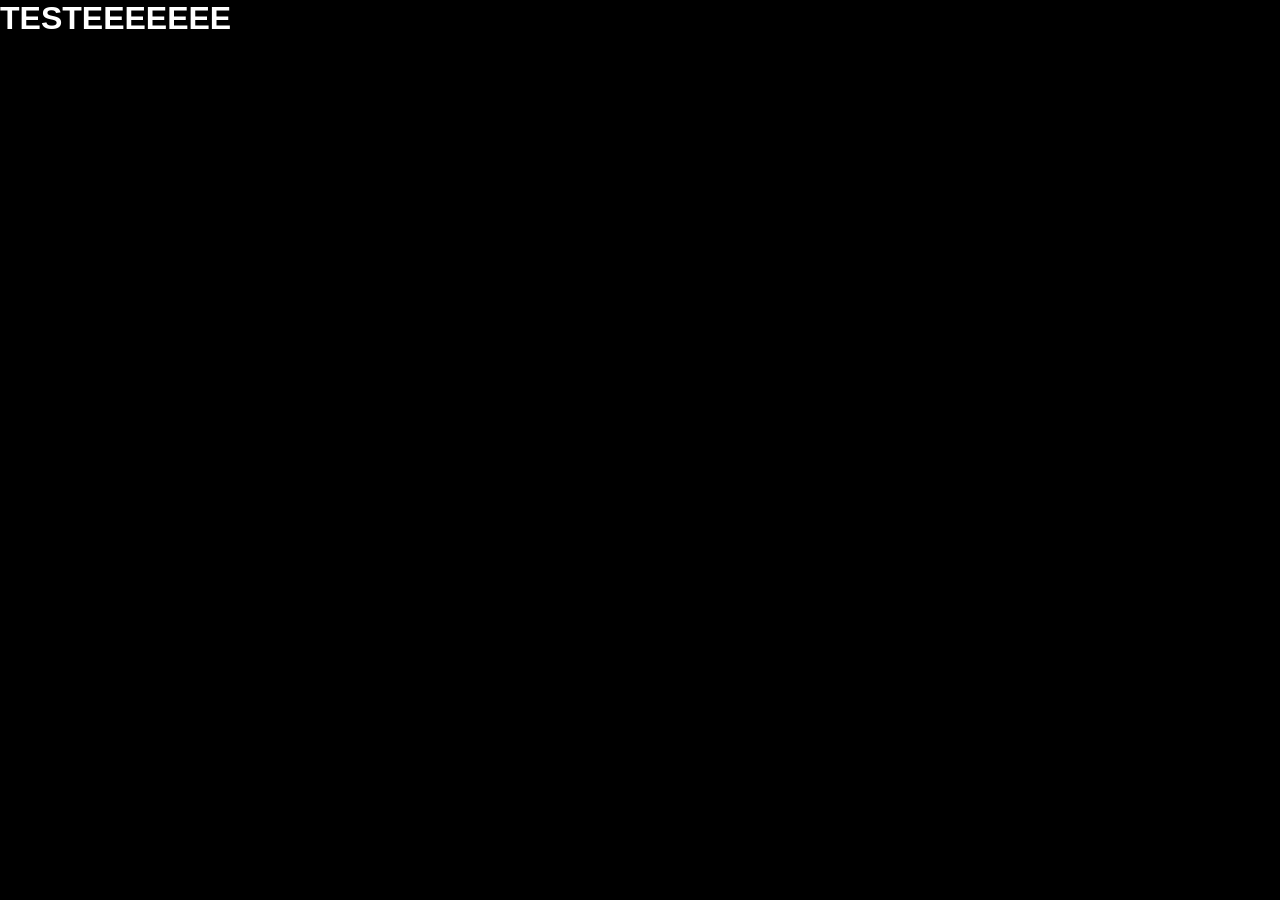
==== index1.html @ d4462366 "Move files from figma/ to project root Relocate exported design assets and pages out of the figma/ f" ====
<!DOCTYPE html>
<html lang="en">
<head>
    <meta charset="UTF-8">
    <meta name="viewport" content="width=device-width, initial-scale=1.0">
    <title>Sobre mim</title>
    <link rel="stylesheet" href="style.css">
</head>
<body>
    <h1>TESTEEEEEEE</h1>
</body>
</html>
---- style.css ----
* {
    margin: 0;
    padding: 0;
    box-sizing: border-box;
}

body {
    background-color: black;
    color: white;
    font-family: Arial, Helvetica, sans-serif;
}

header {
    padding: 20px 60px;
    position: absolute;
    top: 50px;
    left: 17%;
}

nav a {
    color: #22d4fd;
    margin-right: 30px;
    text-decoration: none;
    font-weight: normal;
    font-family: "Montserrat";
}

.container {
    display: flex;
    justify-content: space-between;
    align-items: center;
    padding: 40px 60px;
}

.conteudo {
    max-width: 500px;
    position: absolute;
    left: 20%;
    top: 25%;
}

.conteudo h1 {
    font-size: 25px;
    font-weight: 400;
    line-height: 1.4;
    font-family: "Krona One";
}

.conteudo span {
    color: #22d4fd;
}

.conteudo p {
    margin: 20px 0;
    color: #ccc;
    line-height: 1.5;
    margin-top: 20px;
}

.redes h2 {
    margin-bottom: 15px;
    margin-top: 40px;
    margin-left: 15%;
    font-size: 17px;
    font-family: "Krona One";
    font-weight: 400;
}

.botao {
    display: block;
    border: 2px solid #22d4fd;
    color: white;
    text-decoration: none;
    padding: 15px;
    margin-bottom: 10px;
    text-align: center;
    border-radius: 10px;
    transition: 0.3s;
}

.botao:hover {
    background: #256b7b;
    color: black;
}

footer {
    text-align: center;
    padding: 10px;
    background: linear-gradient(to right, #22d4fd, #0ff);
    color: black;
    margin-top: 43%;
    position: sticky;
    top: 100vh;
}
.git {
    position: absolute;
    top: 65%;
    right: 60%;
    width: 35px;
}
.linkd {
    position: absolute;
    top: 78%;
    right: 62%;
    width: 25px;
}
.insta {
    position: absolute;
    top: 90%;
    right: 62%;
    width: 30px;
}
.perfil{
    position: absolute;
    width: 345px;
    height: 310px;
    left: 950px;
    top: 225px;
    border: 2px solid #22d4fd;
    border-radius: 12px;

}
.Vinícius {
    position: absolute;
    width: 20%;
    height: 38%;
    left: 55%;
    top: 30%;
    border-radius: 10px;
}
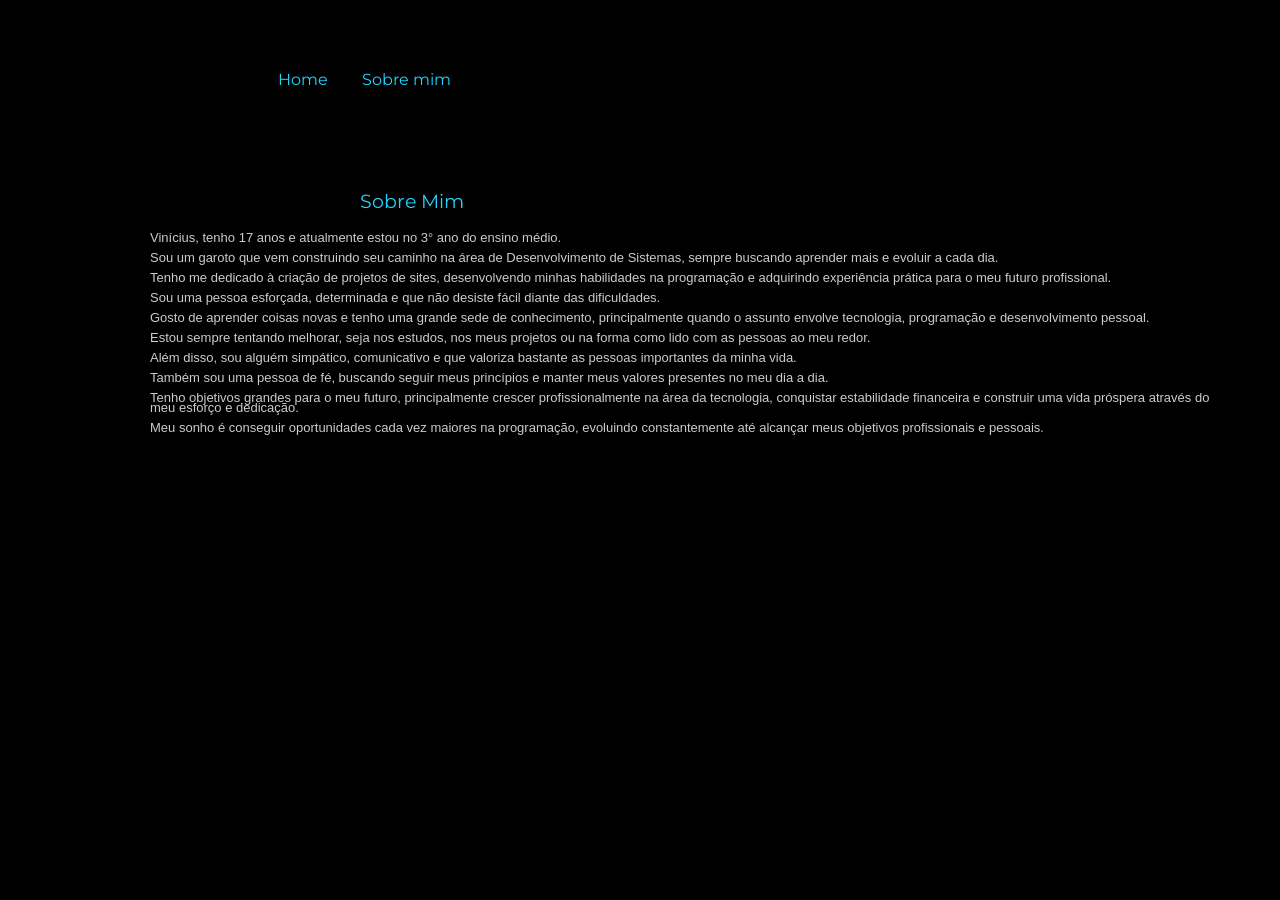
==== commit 3e7ac776: "V1.1.1" ====
--- a/index1.html
+++ b/index1.html
@@ -5,8 +5,44 @@
     <meta name="viewport" content="width=device-width, initial-scale=1.0">
     <title>Sobre mim</title>
     <link rel="stylesheet" href="style.css">
+    <link rel="stylesheet" href="style1.css">
+    <style>
+        @import url('https://fonts.googleapis.com/css2?family=Krona+One&display=swap');
+        @import url('https://fonts.googleapis.com/css2?family=Krona+One&family=Montserrat:ital,wght@0,100..900;1,100..900&display=swap');
+    </style>
 </head>
 <body>
-    <h1>TESTEEEEEEE</h1>
+    <header>
+        <nav>
+            <a href="./index.html">Home</a>
+            <a href="./index1.html">Sobre mim</a>
+        </nav>
+    </header>
+    <main class="container">
+        <section class="sobremim-conteudo">
+            <h3>Sobre Mim</h1>
+                <div>
+                        <p>Vinícius, tenho 17    anos e atualmente estou no 3° ano do        ensino médio.<br><br>
+
+                        Sou um garoto que vem construindo seu       caminho na área de Desenvolvimento de       Sistemas, sempre buscando aprender mais e     evoluir a cada dia.<br><br>
+
+                        Tenho me dedicado à criação de projetos         de sites, desenvolvendo minhas      habilidades na programação e adquirindo     experiência prática para o meu futuro      profissional.<br><br>
+
+                        Sou uma pessoa esforçada, determinada e         que não desiste fácil diante das        dificuldades.<br><br>
+
+                        Gosto de aprender coisas novas e tenho      uma grande sede de conhecimento,        principalmente quando o assunto envolve        tecnologia, programação e desenvolvimento      pessoal.<br><br>
+
+                        Estou sempre tentando melhorar, seja nos        estudos, nos meus projetos ou na forma      como lido com as pessoas ao meu redor.   <br><br>
+
+                        Além disso, sou alguém simpático,       comunicativo e que valoriza bastante as     pessoas importantes da minha vida.<br><br>
+
+                        Também sou uma pessoa de fé, buscando       seguir meus princípios e manter meus    valores presentes no meu dia a dia.   <br><br>
+
+                        Tenho objetivos grandes para o meu      futuro, principalmente crescer      profissionalmente na área da tecnologia,   conquistar estabilidade financeira e         construir uma vida próspera através do      meu esforço e dedicação.<br><br>
+
+                        Meu sonho é conseguir oportunidades cada        vez maiores na programação, evoluindo   constantemente até alcançar meus         objetivos profissionais e pessoais.</p>
+                </div>
+        </section>
+    </main>
 </body>
 </html>
--- a/style.css
+++ b/style.css
@@ -57,6 +57,7 @@
     margin-top: 20px;
 }
 
+
 .redes h2 {
     margin-bottom: 15px;
     margin-top: 40px;
@@ -94,19 +95,19 @@
 }
 .git {
     position: absolute;
-    top: 65%;
+    top: 63%;
     right: 60%;
     width: 35px;
 }
 .linkd {
     position: absolute;
-    top: 78%;
+    top: 76.5%;
     right: 62%;
     width: 25px;
 }
 .insta {
     position: absolute;
-    top: 90%;
+    top: 89%;
     right: 62%;
     width: 30px;
 }
@@ -120,7 +121,7 @@
     border-radius: 12px;
 
 }
-.Vinícius {
+.vinicius {
     position: absolute;
     width: 20%;
     height: 38%;
--- a/style1.css
+++ b/style1.css
@@ -0,0 +1,26 @@
+.container {
+    display: flex;
+    justify-content: space-between;
+    align-items: center;
+    padding: 40px 60px;
+}
+
+.sobremim-conteudo h3{
+    color: #22d4fd;
+    text-decoration: none;
+    font-weight: normal;
+    font-family: "Montserrat";
+    justify-content: center;
+    align-items: center;
+    margin-top: 150px;
+    margin-left: 300px;
+}
+
+.sobremim-conteudo p{
+    color: #ccc;
+    margin-top: 20px;
+    font-size: 13px;
+    margin-left: 90px;
+    line-height: 10px;
+    word-break: break-all;
+}
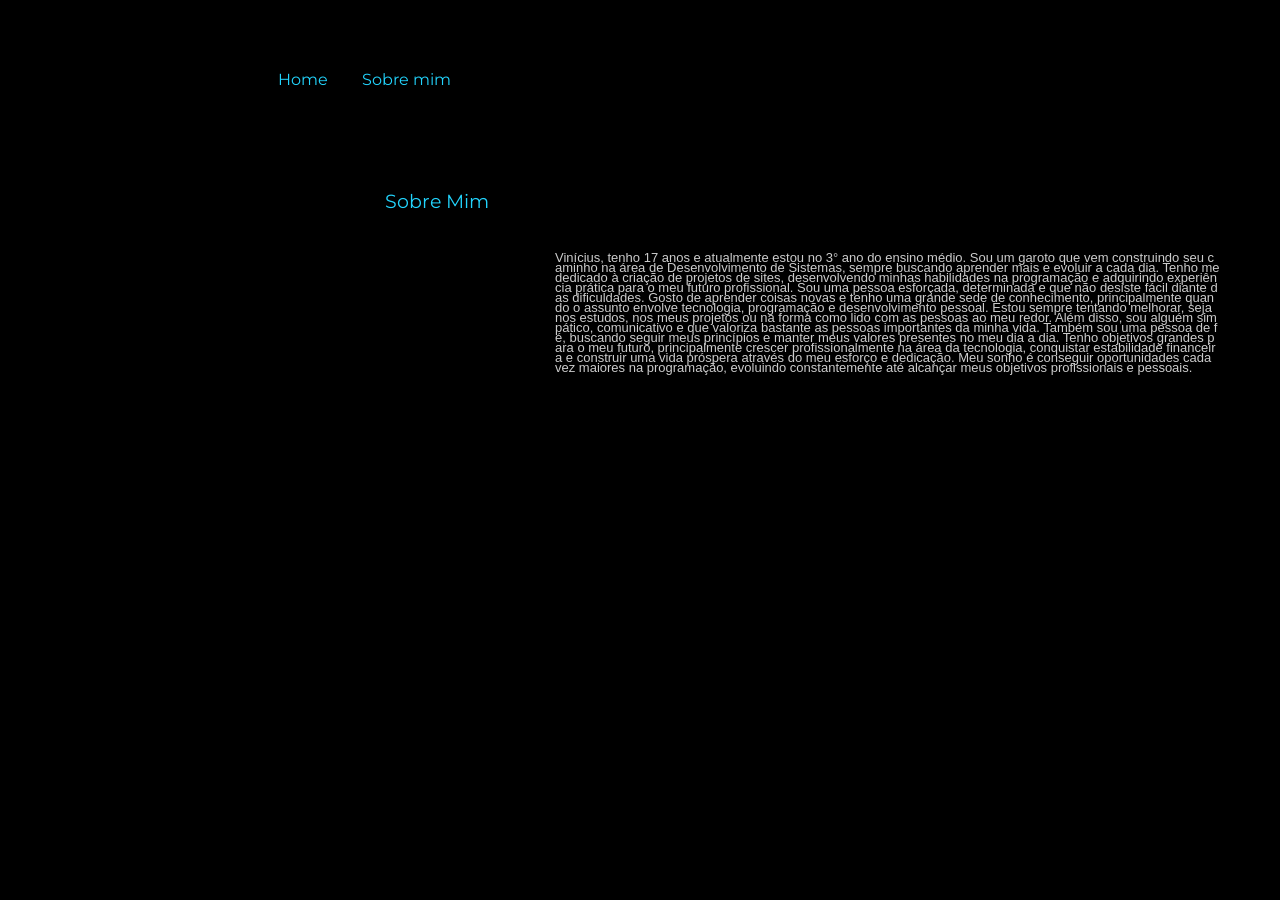
==== commit 712cc6fc: "." ====
--- a/index1.html
+++ b/index1.html
@@ -21,27 +21,18 @@
     <main class="container">
         <section class="sobremim-conteudo">
             <h3>Sobre Mim</h1>
-                <div>
-                        <p>Vinícius, tenho 17    anos e atualmente estou no 3° ano do        ensino médio.<br><br>
-
-                        Sou um garoto que vem construindo seu       caminho na área de Desenvolvimento de       Sistemas, sempre buscando aprender mais e     evoluir a cada dia.<br><br>
-
-                        Tenho me dedicado à criação de projetos         de sites, desenvolvendo minhas      habilidades na programação e adquirindo     experiência prática para o meu futuro      profissional.<br><br>
-
-                        Sou uma pessoa esforçada, determinada e         que não desiste fácil diante das        dificuldades.<br><br>
-
-                        Gosto de aprender coisas novas e tenho      uma grande sede de conhecimento,        principalmente quando o assunto envolve        tecnologia, programação e desenvolvimento      pessoal.<br><br>
-
-                        Estou sempre tentando melhorar, seja nos        estudos, nos meus projetos ou na forma      como lido com as pessoas ao meu redor.   <br><br>
-
-                        Além disso, sou alguém simpático,       comunicativo e que valoriza bastante as     pessoas importantes da minha vida.<br><br>
-
-                        Também sou uma pessoa de fé, buscando       seguir meus princípios e manter meus    valores presentes no meu dia a dia.   <br><br>
-
-                        Tenho objetivos grandes para o meu      futuro, principalmente crescer      profissionalmente na área da tecnologia,   conquistar estabilidade financeira e         construir uma vida próspera através do      meu esforço e dedicação.<br><br>
-
-                        Meu sonho é conseguir oportunidades cada        vez maiores na programação, evoluindo   constantemente até alcançar meus         objetivos profissionais e pessoais.</p>
-                </div>
+            <div>
+                <p>Vinícius, tenho 17    anos e atualmente estou no 3° ano do        ensino médio.
+                Sou um garoto que vem construindo seu       caminho na área de Desenvolvimento de       Sistemas, sempre buscando aprender mais e     evoluir a cada dia.
+                Tenho me dedicado à criação de projetos         de sites, desenvolvendo minhas      habilidades na programação e adquirindo     experiência prática para o meu futuro      profissional.
+                Sou uma pessoa esforçada, determinada e         que não desiste fácil diante das        dificuldades.
+                Gosto de aprender coisas novas e tenho      uma grande sede de conhecimento,        principalmente quando o assunto envolve        tecnologia, programação e desenvolvimento      pessoal.
+                Estou sempre tentando melhorar, seja nos        estudos, nos meus projetos ou na forma      como lido com as pessoas ao meu redor.   
+                Além disso, sou alguém simpático,       comunicativo e que valoriza bastante as     pessoas importantes da minha vida.
+                Também sou uma pessoa de fé, buscando       seguir meus princípios e manter meus    valores presentes no meu dia a dia.   
+                Tenho objetivos grandes para o meu      futuro, principalmente crescer      profissionalmente na área da tecnologia,   conquistar estabilidade financeira e         construir uma vida próspera através do      meu esforço e dedicação.
+                Meu sonho é conseguir oportunidades cada        vez maiores na programação, evoluindo   constantemente até alcançar meus         objetivos profissionais e pessoais.</p>
+            </div>
         </section>
     </main>
 </body>
--- a/style1.css
+++ b/style1.css
@@ -5,22 +5,28 @@
     padding: 40px 60px;
 }
 
+.sobremim-conteudo{
+    flex-direction: column;
+    display: flex;
+    margin-top: 150px;
+    margin-left: 325px;
+    gap: 20px;
+}
+
 .sobremim-conteudo h3{
+    display: flex;
     color: #22d4fd;
-    text-decoration: none;
     font-weight: normal;
     font-family: "Montserrat";
-    justify-content: center;
+    justify-content: left;
     align-items: center;
-    margin-top: 150px;
-    margin-left: 300px;
 }
 
 .sobremim-conteudo p{
     color: #ccc;
     margin-top: 20px;
     font-size: 13px;
-    margin-left: 90px;
+    margin-left: 170px;
     line-height: 10px;
     word-break: break-all;
 }
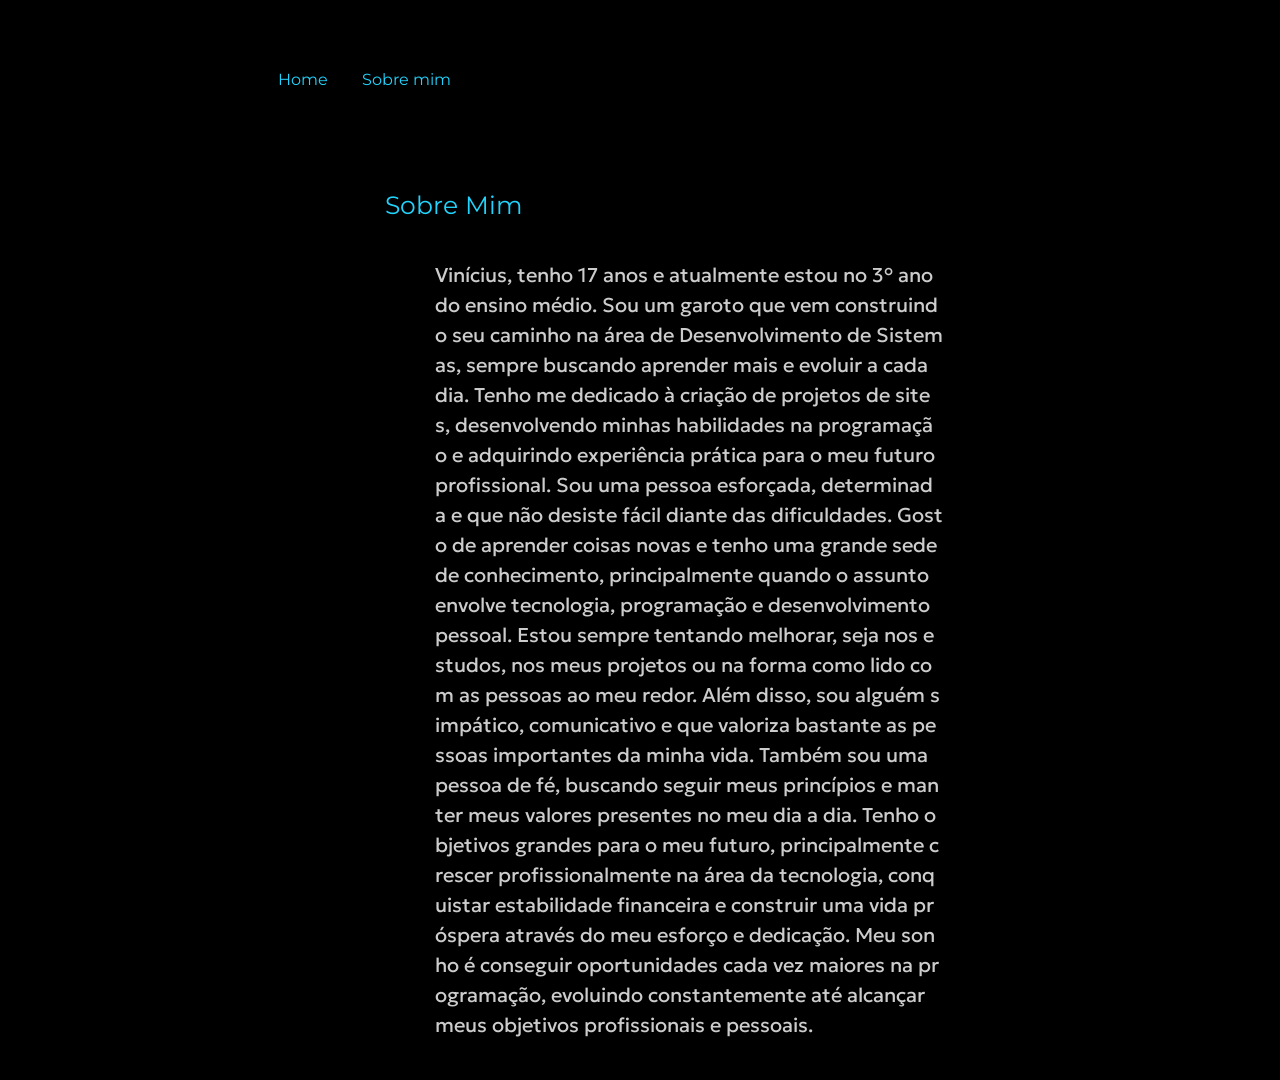
==== commit 2824658b: "arrumei a largura da fonte" ====
--- a/index1.html
+++ b/index1.html
@@ -22,16 +22,16 @@
         <section class="sobremim-conteudo">
             <h3>Sobre Mim</h1>
             <div>
-                <p>Vinícius, tenho 17    anos e atualmente estou no 3° ano do        ensino médio.
-                Sou um garoto que vem construindo seu       caminho na área de Desenvolvimento de       Sistemas, sempre buscando aprender mais e     evoluir a cada dia.
-                Tenho me dedicado à criação de projetos         de sites, desenvolvendo minhas      habilidades na programação e adquirindo     experiência prática para o meu futuro      profissional.
-                Sou uma pessoa esforçada, determinada e         que não desiste fácil diante das        dificuldades.
-                Gosto de aprender coisas novas e tenho      uma grande sede de conhecimento,        principalmente quando o assunto envolve        tecnologia, programação e desenvolvimento      pessoal.
-                Estou sempre tentando melhorar, seja nos        estudos, nos meus projetos ou na forma      como lido com as pessoas ao meu redor.   
-                Além disso, sou alguém simpático,       comunicativo e que valoriza bastante as     pessoas importantes da minha vida.
-                Também sou uma pessoa de fé, buscando       seguir meus princípios e manter meus    valores presentes no meu dia a dia.   
-                Tenho objetivos grandes para o meu      futuro, principalmente crescer      profissionalmente na área da tecnologia,   conquistar estabilidade financeira e         construir uma vida próspera através do      meu esforço e dedicação.
-                Meu sonho é conseguir oportunidades cada        vez maiores na programação, evoluindo   constantemente até alcançar meus         objetivos profissionais e pessoais.</p>
+                <p>Vinícius, tenho 17 anos e atualmente estou no 3° ano do ensino médio.
+                Sou um garoto que vem construindo seu caminho na área de Desenvolvimento de  Sistemas, sempre buscando aprender mais e     evoluir a cada dia.
+                Tenho me dedicado à criação de projetos de sites, desenvolvendo minhas habilidades na programação e adquirindo experiência prática para o meu futuro profissional.
+                Sou uma pessoa esforçada, determinada e que não desiste fácil diante das dificuldades.
+                Gosto de aprender coisas novas e tenho uma grande sede de conhecimento, principalmente quando o assunto envolve tecnologia, programação e desenvolvimento pessoal.
+                Estou sempre tentando melhorar, seja nos estudos, nos meus projetos ou na forma como lido com as pessoas ao meu redor.   
+                Além disso, sou alguém simpático, comunicativo e que valoriza bastante as pessoas importantes da minha vida.
+                Também sou uma pessoa de fé, buscando seguir meus princípios e manter meus valores presentes no meu dia a dia.   
+                Tenho objetivos grandes para o meu futuro, principalmente crescer profissionalmente na área da tecnologia, conquistar estabilidade financeira e construir uma vida próspera através do meu esforço e dedicação.
+                Meu sonho é conseguir oportunidades cada vez maiores na programação, evoluindo  constantemente até alcançar meus objetivos profissionais e pessoais.</p>
             </div>
         </section>
     </main>
--- a/style1.css
+++ b/style1.css
@@ -1,3 +1,6 @@
+@import url('https://fonts.googleapis.com/css2?family=Geologica:wght,CRSV@100..900,0&family=Krona+One&family=Montserrat:ital,wght@0,100..900;1,100..900&display=swap');
+
+
 .container {
     display: flex;
     justify-content: space-between;
@@ -20,13 +23,16 @@
     font-family: "Montserrat";
     justify-content: left;
     align-items: center;
+    font-size: 25px;
 }
 
 .sobremim-conteudo p{
     color: #ccc;
     margin-top: 20px;
-    font-size: 13px;
-    margin-left: 170px;
-    line-height: 10px;
+    font-size: 20px;
+    margin-left: 50px;
+    line-height: 1.5;
     word-break: break-all;
+    max-width: 508px;
+    font-family: "Geologica", sans-serif;
 }
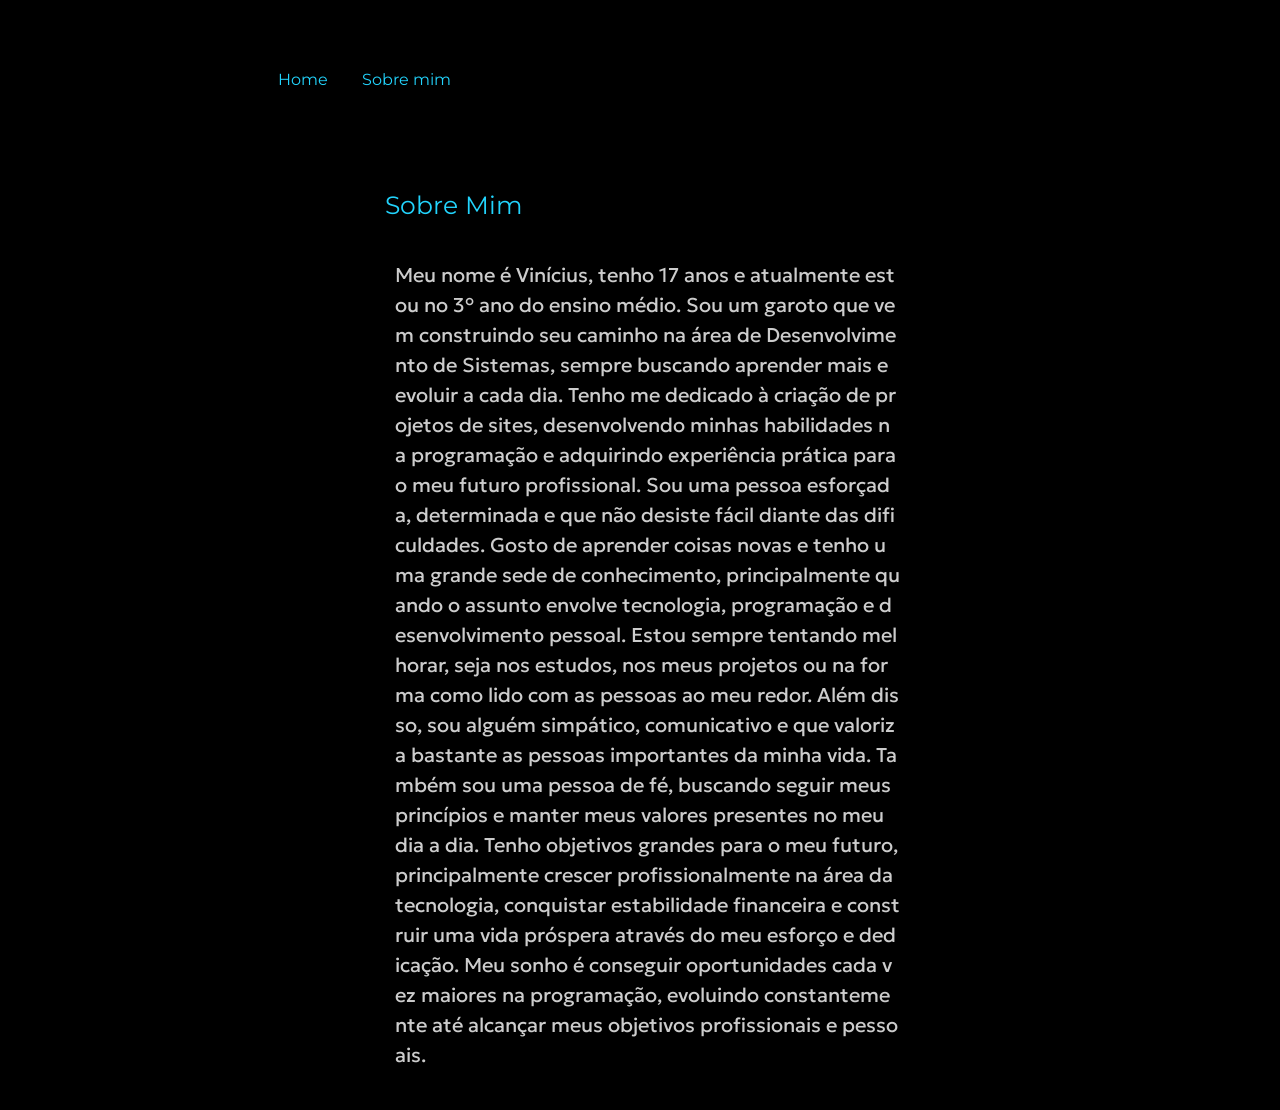
==== commit d244532e: "." ====
--- a/index1.html
+++ b/index1.html
@@ -22,8 +22,8 @@
         <section class="sobremim-conteudo">
             <h3>Sobre Mim</h1>
             <div>
-                <p>Vinícius, tenho 17 anos e atualmente estou no 3° ano do ensino médio.
-                Sou um garoto que vem construindo seu caminho na área de Desenvolvimento de  Sistemas, sempre buscando aprender mais e     evoluir a cada dia.
+                <p>Meu nome é Vinícius, tenho 17 anos e atualmente estou no 3° ano do ensino médio.
+                Sou um garoto que vem construindo seu caminho na área de Desenvolvimento de  Sistemas, sempre buscando aprender mais e evoluir a cada dia.
                 Tenho me dedicado à criação de projetos de sites, desenvolvendo minhas habilidades na programação e adquirindo experiência prática para o meu futuro profissional.
                 Sou uma pessoa esforçada, determinada e que não desiste fácil diante das dificuldades.
                 Gosto de aprender coisas novas e tenho uma grande sede de conhecimento, principalmente quando o assunto envolve tecnologia, programação e desenvolvimento pessoal.
--- a/style1.css
+++ b/style1.css
@@ -30,9 +30,9 @@
     color: #ccc;
     margin-top: 20px;
     font-size: 20px;
-    margin-left: 50px;
+    margin-left: 10px;
     line-height: 1.5;
     word-break: break-all;
-    max-width: 508px;
+    max-width: 505px;
     font-family: "Geologica", sans-serif;
 }
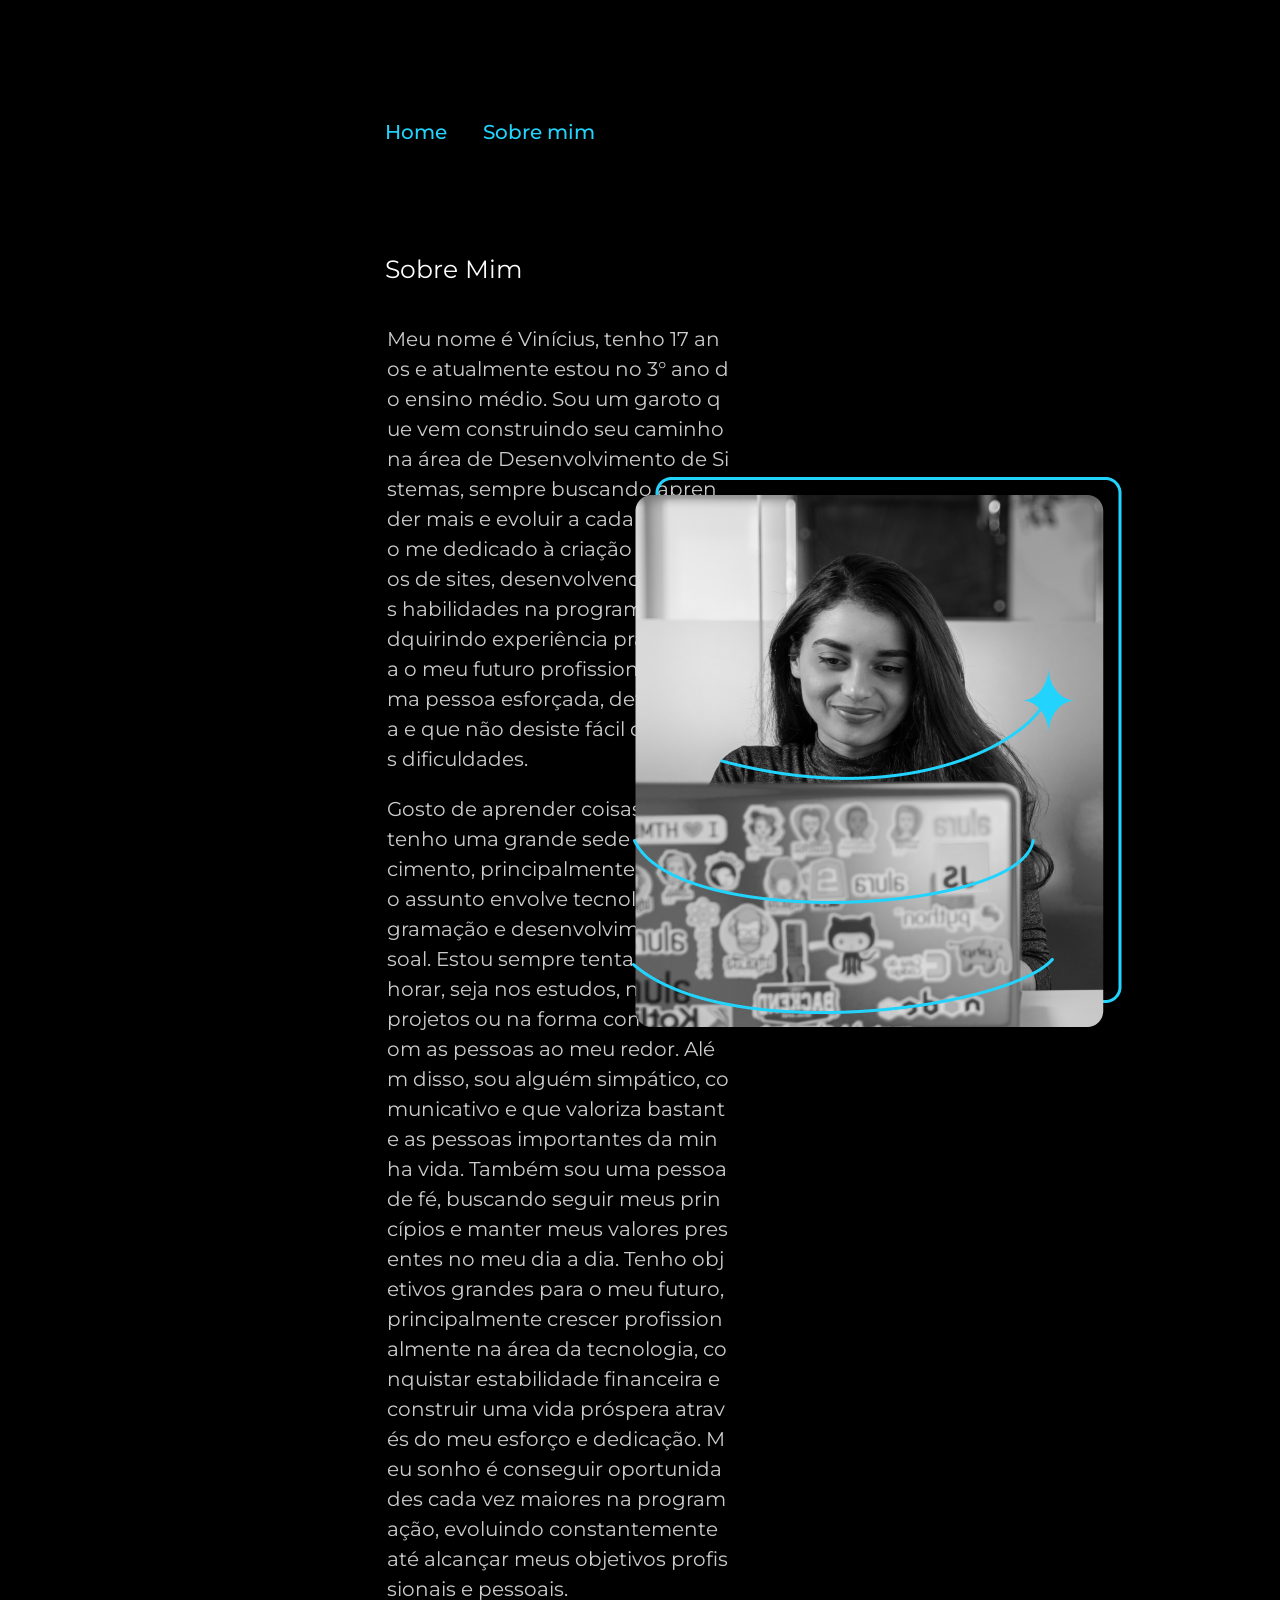
==== commit 2dc029e9: "Arrumei algumas coisas." ====
--- a/index1.html
+++ b/index1.html
@@ -25,8 +25,9 @@
                 <p>Meu nome é Vinícius, tenho 17 anos e atualmente estou no 3° ano do ensino médio.
                 Sou um garoto que vem construindo seu caminho na área de Desenvolvimento de  Sistemas, sempre buscando aprender mais e evoluir a cada dia.
                 Tenho me dedicado à criação de projetos de sites, desenvolvendo minhas habilidades na programação e adquirindo experiência prática para o meu futuro profissional.
-                Sou uma pessoa esforçada, determinada e que não desiste fácil diante das dificuldades.
-                Gosto de aprender coisas novas e tenho uma grande sede de conhecimento, principalmente quando o assunto envolve tecnologia, programação e desenvolvimento pessoal.
+                Sou uma pessoa esforçada, determinada e que não desiste fácil diante das dificuldades.</p>
+
+                <p>Gosto de aprender coisas novas e tenho uma grande sede de conhecimento, principalmente quando o assunto envolve tecnologia, programação e desenvolvimento pessoal.
                 Estou sempre tentando melhorar, seja nos estudos, nos meus projetos ou na forma como lido com as pessoas ao meu redor.   
                 Além disso, sou alguém simpático, comunicativo e que valoriza bastante as pessoas importantes da minha vida.
                 Também sou uma pessoa de fé, buscando seguir meus princípios e manter meus valores presentes no meu dia a dia.   
@@ -34,6 +35,11 @@
                 Meu sonho é conseguir oportunidades cada vez maiores na programação, evoluindo  constantemente até alcançar meus objetivos profissionais e pessoais.</p>
             </div>
         </section>
+
+        <section class="imagem">
+            <img class="foto" src="imagens/Imagem.png" alt="FigmaImagem">
+        </section>
+
     </main>
 </body>
 </html>
--- a/style.css
+++ b/style.css
@@ -12,16 +12,17 @@
 
 header {
     padding: 20px 60px;
-    position: absolute;
-    top: 50px;
-    left: 17%;
+    position: relative;
+    top: 100px;
+    margin-left: 325px;
+    font-size: 20px;
 }
 
 nav a {
     color: #22d4fd;
     margin-right: 30px;
     text-decoration: none;
-    font-weight: normal;
+    font-weight: 500;
     font-family: "Montserrat";
 }
 
@@ -123,9 +124,16 @@
 }
 .vinicius {
     position: absolute;
-    width: 20%;
-    height: 38%;
+    width: 25%;
+    height: 49%;
     left: 55%;
-    top: 30%;
+    top: 25%;
     border-radius: 10px;
+}
+
+.foto{
+    position: relative;
+    right: 20%;
+    bottom: 100px;
+
 }
--- a/style1.css
+++ b/style1.css
@@ -18,8 +18,8 @@
 
 .sobremim-conteudo h3{
     display: flex;
-    color: #22d4fd;
-    font-weight: normal;
+    color: white;
+    font-weight: 400;
     font-family: "Montserrat";
     justify-content: left;
     align-items: center;
@@ -30,9 +30,9 @@
     color: #ccc;
     margin-top: 20px;
     font-size: 20px;
-    margin-left: 10px;
+    margin-left: 2px;
     line-height: 1.5;
     word-break: break-all;
-    max-width: 505px;
-    font-family: "Geologica", sans-serif;
+    max-width: 490px;
+    font-family: "Montserrat", sans-serif;
 }
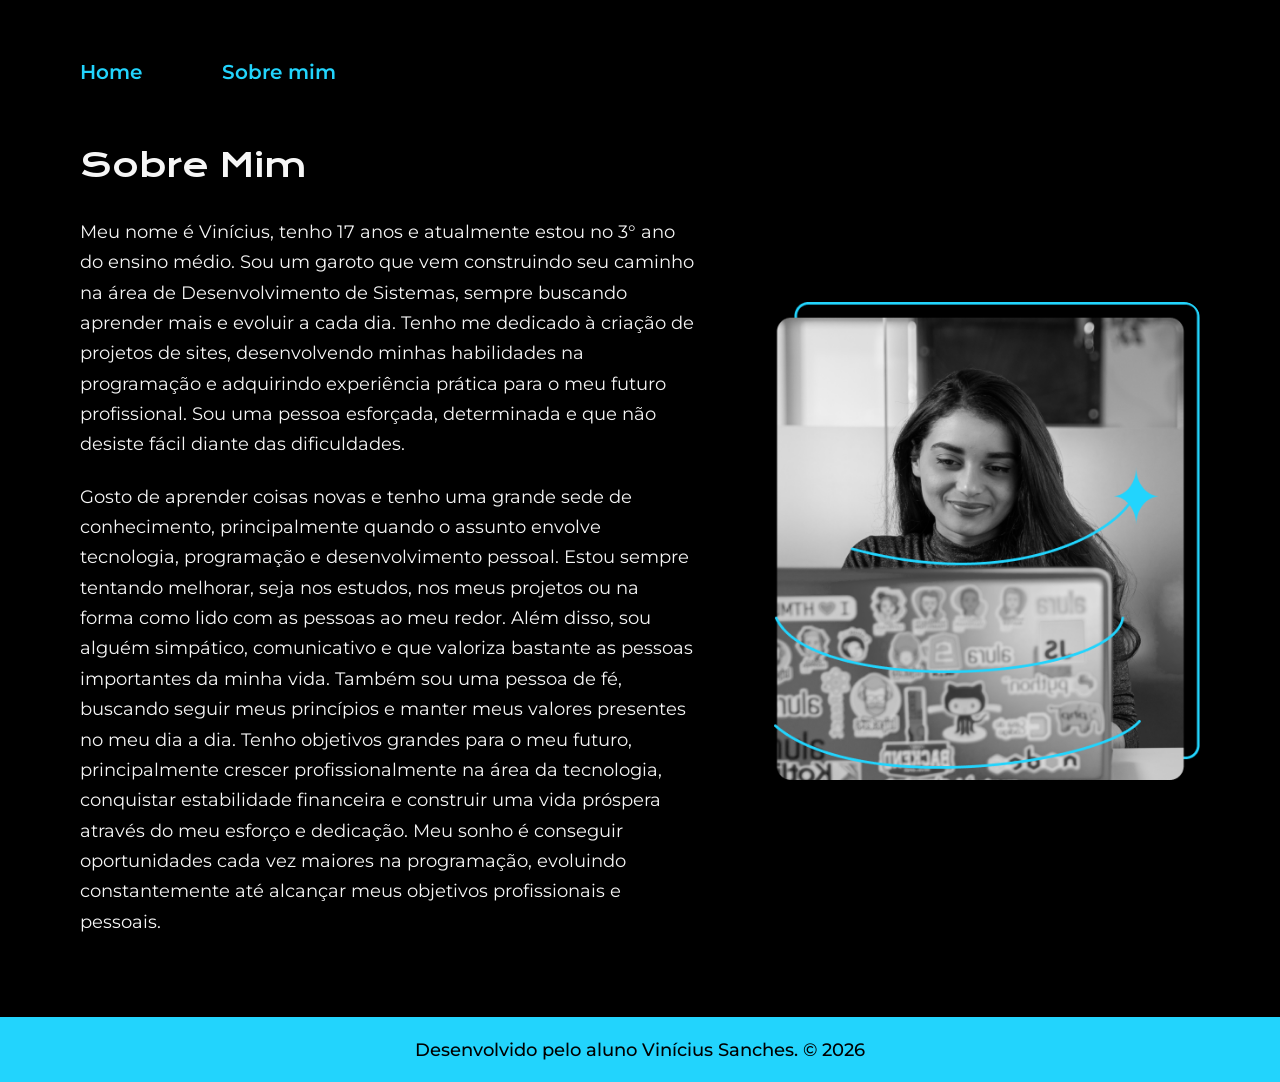
==== commit 79a12b90: "Fiz algumas alterações" ====
--- a/index1.html
+++ b/index1.html
@@ -41,5 +41,9 @@
         </section>
 
     </main>
+
+    <footer>
+        <p>Desenvolvido pelo aluno Vinícius Sanches. &copy; 2026</p>
+    </footer>
 </body>
 </html>
--- a/style.css
+++ b/style.css
@@ -5,46 +5,58 @@
 }
 
 body {
-    background-color: black;
-    color: white;
-    font-family: Arial, Helvetica, sans-serif;
+    min-height: 100vh;
+    background-color: #000;
+    color: #f6f6f6;
+    font-family: "Montserrat", Arial, Helvetica, sans-serif;
+    display: flex;
+    flex-direction: column;
 }
 
 header {
-    padding: 20px 60px;
-    position: relative;
-    top: 100px;
-    margin-left: 325px;
-    font-size: 20px;
+    width: 100%;
+    max-width: 1200px;
+    margin: 0 auto;
+    padding: 60px 40px 0;
+}
+
+nav {
+    display: flex;
+    gap: 80px;
 }
 
 nav a {
     color: #22d4fd;
-    margin-right: 30px;
     text-decoration: none;
-    font-weight: 500;
-    font-family: "Montserrat";
+    font-size: 1.25rem;
+    font-weight: 600;
+    font-family: "Montserrat", sans-serif;
 }
 
 .container {
+    width: 100%;
+    max-width: 1200px;
+    margin: 0 auto;
+    padding: 60px 40px 80px;
     display: flex;
+    align-items: center;
     justify-content: space-between;
-    align-items: center;
-    padding: 40px 60px;
+    gap: 80px;
+    flex: 1;
 }
 
 .conteudo {
-    max-width: 500px;
-    position: absolute;
-    left: 20%;
-    top: 25%;
+    max-width: 620px;
+    display: flex;
+    flex-direction: column;
+    gap: 32px;
 }
 
 .conteudo h1 {
-    font-size: 25px;
+    font-size: 2.25rem;
     font-weight: 400;
-    line-height: 1.4;
-    font-family: "Krona One";
+    line-height: 1.45;
+    font-family: "Krona One", sans-serif;
 }
 
 .conteudo span {
@@ -52,88 +64,116 @@
 }
 
 .conteudo p {
-    margin: 20px 0;
-    color: #ccc;
-    line-height: 1.5;
-    margin-top: 20px;
+    color: #f6f6f6;
+    font-size: 1.2rem;
+    line-height: 1.6;
 }
 
+.redes {
+    display: flex;
+    flex-direction: column;
+    gap: 16px;
+}
 
 .redes h2 {
-    margin-bottom: 15px;
-    margin-top: 40px;
-    margin-left: 15%;
-    font-size: 17px;
-    font-family: "Krona One";
+    font-size: 1.5rem;
+    font-family: "Krona One", sans-serif;
     font-weight: 400;
+    text-align: center;
 }
 
 .botao {
-    display: block;
+    display: flex;
+    align-items: center;
+    justify-content: center;
+    gap: 14px;
+    width: 100%;
+    max-width: 378px;
     border: 2px solid #22d4fd;
-    color: white;
+    color: #f6f6f6;
     text-decoration: none;
-    padding: 15px;
-    margin-bottom: 10px;
-    text-align: center;
-    border-radius: 10px;
-    transition: 0.3s;
+    padding: 17px 20px;
+    border-radius: 8px;
+    font-size: 1.35rem;
+    font-weight: 600;
+    transition: background-color 0.3s ease, color 0.3s ease, transform 0.2s ease;
 }
 
 .botao:hover {
     background: #256b7b;
-    color: black;
+    color: #000;
+    transform: translateY(-2px);
+}
+
+.icone {
+    width: 30px;
+    height: 30px;
+    object-fit: contain;
+    flex-shrink: 0;
+}
+
+.imagem {
+    width: min(45vw, 430px);
+}
+
+.vinicius,
+.foto {
+    width: 100%;
+    max-width: 430px;
+    border-radius: 16px;
+    display: block;
 }
 
 footer {
+    margin-top: auto;
     text-align: center;
-    padding: 10px;
-    background: linear-gradient(to right, #22d4fd, #0ff);
-    color: black;
-    margin-top: 43%;
-    position: sticky;
-    top: 100vh;
-}
-.git {
-    position: absolute;
-    top: 63%;
-    right: 60%;
-    width: 35px;
-}
-.linkd {
-    position: absolute;
-    top: 76.5%;
-    right: 62%;
-    width: 25px;
-}
-.insta {
-    position: absolute;
-    top: 89%;
-    right: 62%;
-    width: 30px;
-}
-.perfil{
-    position: absolute;
-    width: 345px;
-    height: 310px;
-    left: 950px;
-    top: 225px;
-    border: 2px solid #22d4fd;
-    border-radius: 12px;
-
-}
-.vinicius {
-    position: absolute;
-    width: 25%;
-    height: 49%;
-    left: 55%;
-    top: 25%;
-    border-radius: 10px;
+    padding: 22px 10px;
+    background: #22d4fd;
+    color: #000;
+    font-size: 1.1rem;
+    font-weight: 500;
 }
 
-.foto{
-    position: relative;
-    right: 20%;
-    bottom: 100px;
+@media (max-width: 900px) {
+    header {
+        padding: 40px 24px 0;
+    }
 
-}+    nav {
+        justify-content: center;
+        gap: 40px;
+    }
+
+    .container {
+        padding: 32px 24px 64px;
+        flex-direction: column-reverse;
+        gap: 32px;
+        text-align: center;
+    }
+
+    .conteudo {
+        max-width: 100%;
+        align-items: center;
+    }
+
+    .conteudo h1 {
+        font-size: 1.8rem;
+    }
+
+    .conteudo p {
+        font-size: 1.05rem;
+    }
+
+    .redes {
+        width: 100%;
+        align-items: center;
+    }
+
+    .botao {
+        max-width: 100%;
+    }
+
+    .imagem {
+        width: min(90vw, 380px);
+    }
+}
--- a/style1.css
+++ b/style1.css
@@ -1,38 +1,56 @@
-@import url('https://fonts.googleapis.com/css2?family=Geologica:wght,CRSV@100..900,0&family=Krona+One&family=Montserrat:ital,wght@0,100..900;1,100..900&display=swap');
+@import url('https://fonts.googleapis.com/css2?family=Krona+One&family=Montserrat:wght@400;500;600&display=swap');
 
-
-.container {
+.sobremim-conteudo {
+    max-width: 620px;
     display: flex;
-    justify-content: space-between;
-    align-items: center;
-    padding: 40px 60px;
+    flex-direction: column;
+    gap: 28px;
 }
 
-.sobremim-conteudo{
-    flex-direction: column;
-    display: flex;
-    margin-top: 150px;
-    margin-left: 325px;
-    gap: 20px;
+.sobremim-conteudo h3 {
+    color: #f6f6f6;
+    font-family: "Krona One", sans-serif;
+    font-weight: 400;
+    font-size: 2rem;
+    line-height: 1.4;
 }
 
-.sobremim-conteudo h3{
+.sobremim-conteudo div {
     display: flex;
-    color: white;
-    font-weight: 400;
-    font-family: "Montserrat";
-    justify-content: left;
-    align-items: center;
-    font-size: 25px;
+    flex-direction: column;
+    gap: 22px;
 }
 
-.sobremim-conteudo p{
-    color: #ccc;
-    margin-top: 20px;
-    font-size: 20px;
-    margin-left: 2px;
-    line-height: 1.5;
-    word-break: break-all;
-    max-width: 490px;
+.sobremim-conteudo p {
+    color: #f6f6f6;
+    font-size: 1.15rem;
+    line-height: 1.65;
+    max-width: 620px;
     font-family: "Montserrat", sans-serif;
 }
+
+@media (max-width: 900px) {
+    .sobremim-conteudo {
+        max-width: 100%;
+        text-align: left;
+    }
+
+    .sobremim-conteudo h3 {
+        text-align: center;
+        font-size: 1.7rem;
+    }
+
+    .sobremim-conteudo p {
+        font-size: 1rem;
+    }
+}
+
+footer {
+    margin-top: auto;
+    text-align: center;
+    padding: 22px 10px;
+    background: #22d4fd;
+    color: #000;
+    font-size: 1.1rem;
+    font-weight: 500;
+}
